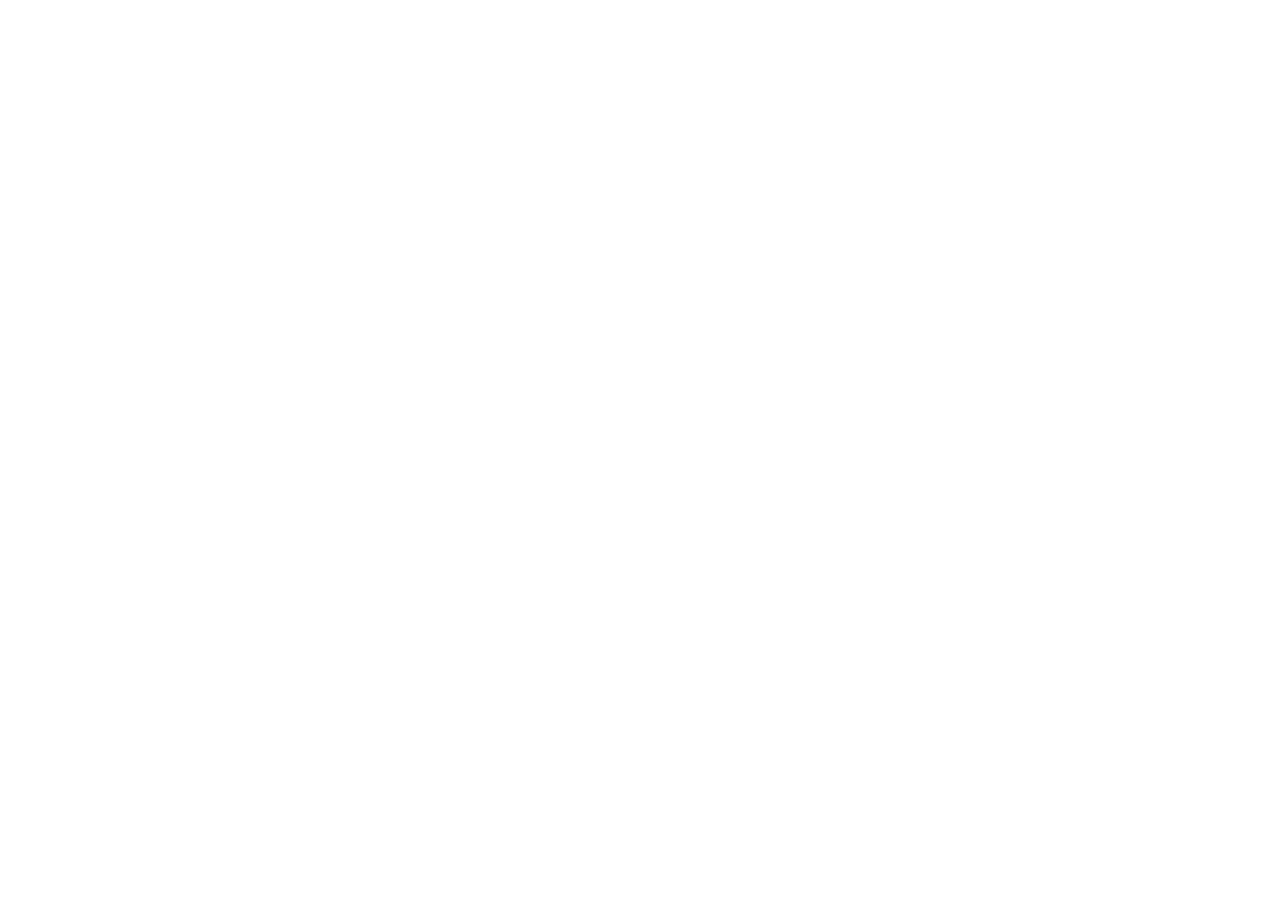
==== join.html @ ef7ae71c "initial commit" ====
<!DOCTYPE html>
<html lang="en">
  <head>
    <meta charset="UTF-8" />
    <meta name="viewport" content="width=device-width, initial-scale=1.0" />
    <title>Do-IT!</title>
  </head>
  <body></body>
</html>
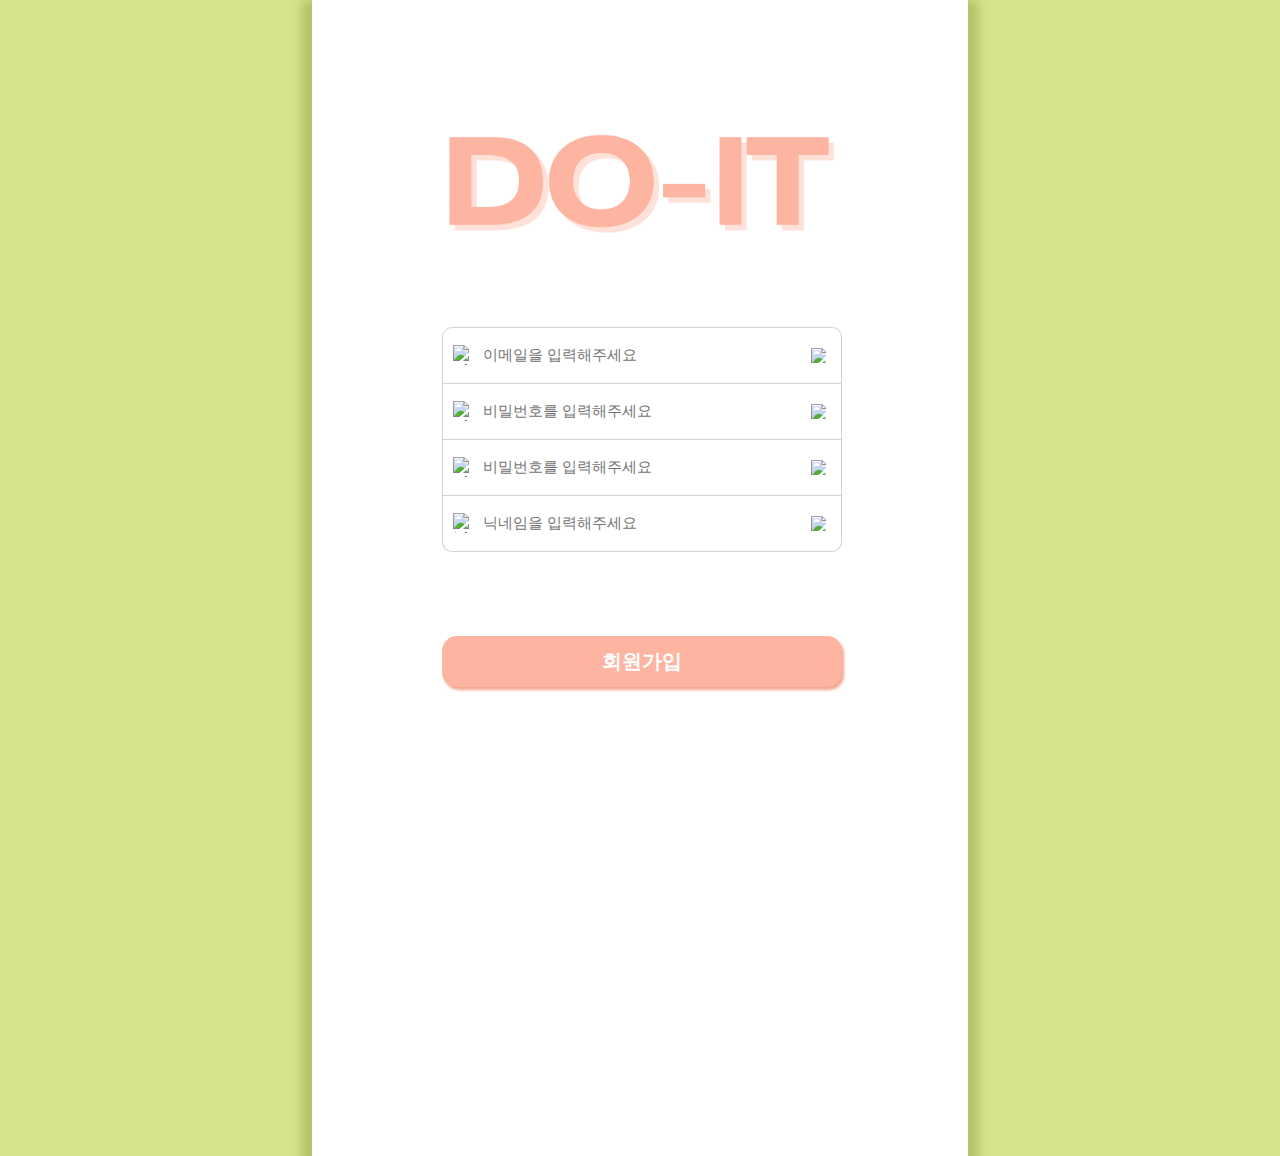
==== commit 21f9bb2e: "메인 + 회원가입 화면 구현" ====
--- a/join.html
+++ b/join.html
@@ -4,6 +4,16 @@
     <meta charset="UTF-8" />
     <meta name="viewport" content="width=device-width, initial-scale=1.0" />
     <title>Do-IT!</title>
+    <link rel="stylesheet" href="./css/index.css" />
   </head>
-  <body></body>
+  <body>
+    <script src="./js/join.js" type="module"></script>
+    <div class="join-container">
+      <div>
+        <img src="./img/logo.png" alt="로고 이미지" width="400px" />
+        <div class="join-input-container"><div class="join-input"></div></div>
+      </div>
+      <div class="join-input-container""><button id="join">회원가입</button></div>
+    </div>
+  </body>
 </html>
--- a/css/index.css
+++ b/css/index.css
@@ -0,0 +1,119 @@
+body {
+  margin: 0;
+  display: flex;
+  overflow: hidden;
+  height: 100vh;
+  background-color: #d7e489;
+}
+.left-side {
+  flex: 1;
+  margin-left: 4%;
+}
+.left-side img {
+  height: 100%;
+  object-fit: contain;
+}
+.right-side {
+  flex: 1.2;
+  display: flex;
+  flex-direction: column;
+  align-items: center;
+  justify-content: center;
+}
+.login {
+  width: 50%;
+  display: flex;
+  flex-direction: column;
+  max-width: 400px;
+  border-radius: 10px;
+  overflow: hidden;
+}
+.input {
+  border: 1px solid lightgrey;
+  background-color: #ffffff;
+}
+.input {
+  display: flex;
+  align-items: center;
+}
+.input img:first-of-type {
+  width: 20px;
+  height: 20px;
+  margin: 0 10px;
+}
+.input img:last-of-type {
+  width: 15px;
+  height: 15px;
+  margin: 0 10px;
+}
+.input:not(:first-of-type) {
+  border-top: none;
+}
+input {
+  outline: none;
+  padding: 20px 0;
+  border: none;
+  width: 80%;
+}
+input::placeholder {
+  font-size: 15px;
+}
+#login {
+  margin: 20px 0 40px 0;
+  padding: 12px;
+  border: none;
+  border-radius: 15px;
+  background-color: #fdb4a0;
+  text-align: center;
+  color: #ffffff;
+  font-size: 20px;
+  font-weight: 800;
+  box-shadow: 2px 3px 3px #f2a58f;
+}
+#login:hover {
+  background-color: #f69a8e;
+}
+.join {
+  margin-bottom: 15px;
+  text-align: center;
+}
+.join a {
+  color: #000000;
+}
+/* join.html */
+.join-container {
+  margin: auto;
+  padding: 10% 10%;
+  background-color: #ffffff;
+  height: 100vh;
+  box-shadow: 0px 10px 10px 10px #b3c168;
+}
+.join-input-container {
+  width: 100%;
+  margin: 80px 0 20px 0;
+  display: flex;
+  flex-direction: column;
+  padding: 2px;
+}
+.join-input > div:first-of-type {
+  border-top-left-radius: 10px;
+  border-top-right-radius: 10px;
+}
+.join-input > div:last-of-type {
+  border-bottom-left-radius: 10px;
+  border-bottom-right-radius: 10px;
+}
+#join {
+  padding: 12px;
+  border: none;
+  border-radius: 15px;
+  background-color: #fdb4a0;
+  text-align: center;
+  color: #ffffff;
+  font-size: 20px;
+  font-weight: 800;
+  box-shadow: 2px 3px 3px #f2a58f;
+}
+#join:hover {
+  background-color: #f69a8e;
+}
